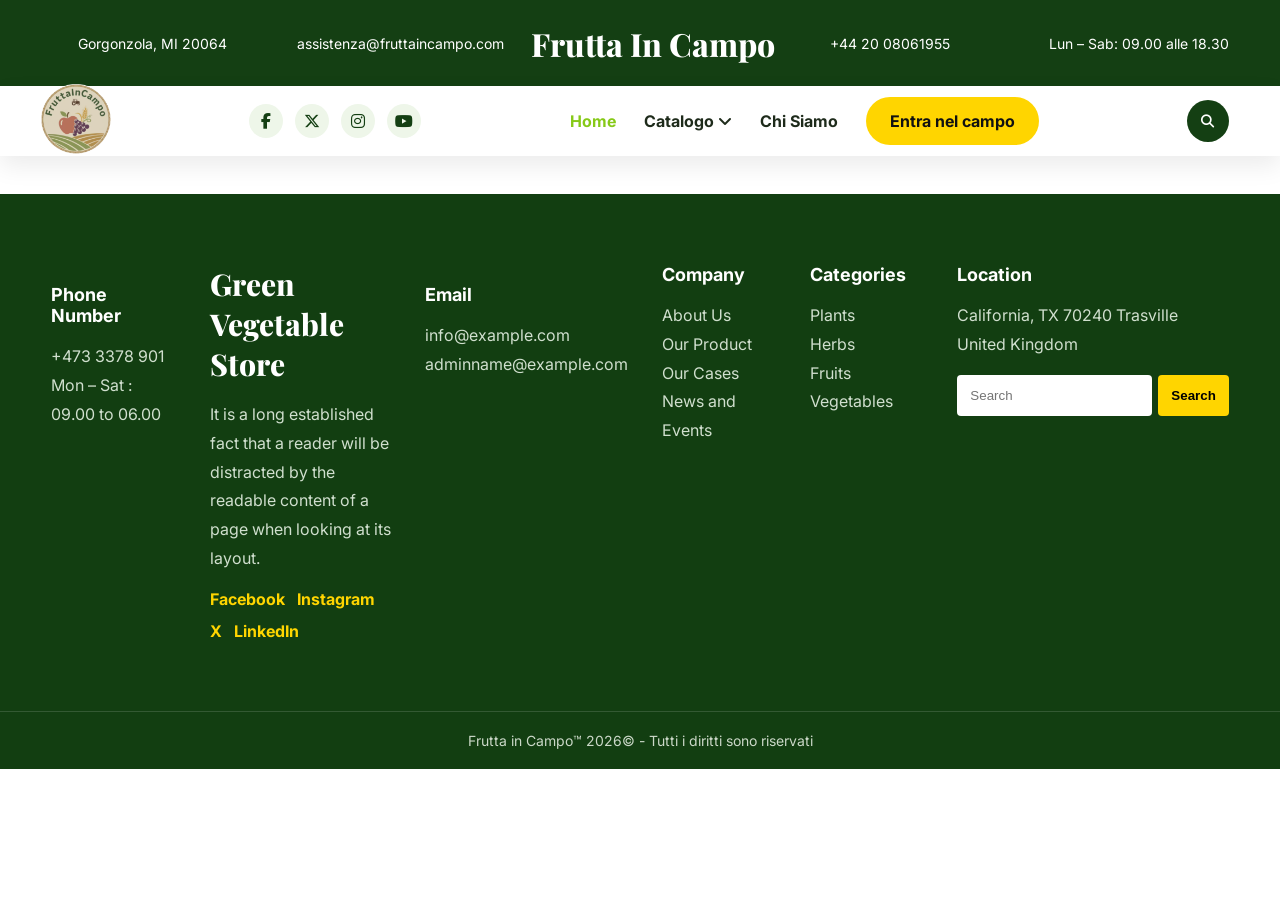
==== webApp/campo/admin.html @ 5d0fb2e1 "3.6.1" ====
<!DOCTYPE html>
<html lang="en">
<head>
  <meta charset="UTF-8" />
  <meta name="viewport" content="width=device-width, initial-scale=1.0" />
  <title>Frutta In Campo™</title>
  <link rel="preconnect" href="https://fonts.googleapis.com">
  <link rel="preconnect" href="https://fonts.gstatic.com" crossorigin>
  <link rel="icon" href="../assets/img/icon.ico">
  <link href="https://fonts.googleapis.com/css2?family=Inter:wght@400;500;600;700;800&family=Playfair+Display:wght@700;800&display=swap" rel="stylesheet">
  <link rel="stylesheet" href="https://cdnjs.cloudflare.com/ajax/libs/font-awesome/6.5.2/css/all.min.css">
  <link rel="stylesheet" href="../assets/css/style.css" />
</head>
<body>
  <header class="site-header">
    <div class="topbar">
      <div class="container topbar__grid">
        <div class="topbar__item"><img src="https://wp-themes.com/wp-content/themes/green-vegetable-store/images/location.png" alt="">Gorgonzola, MI 20064</div>
        <div class="topbar__item"><img src="https://wp-themes.com/wp-content/themes/green-vegetable-store/images/mail.png" alt=""> assistenza@fruttaincampo.com</div>
        <a href="#" class="brand">Frutta In Campo</a>
        <div class="topbar__item"><img src="https://wp-themes.com/wp-content/themes/green-vegetable-store/images/call.png" alt=""> +44 20 08061955</div>
        <div class="topbar__item"><img src="https://wp-themes.com/wp-content/themes/green-vegetable-store/images/clock.png" alt=""> Lun – Sab: 09.00 alle 18.30</div>
      </div>
    </div>

    <nav class="navbar">
      <div class="container navwrap">
        <div>
            <img src="../assets/img/icon.ico" width="50px" style="transform: scale(1.40);"> 
        </div>
        <div class="socials">
          <a href="#" aria-label="Facebook"><i class="fa-brands fa-facebook-f"></i></a>
          <a href="#" aria-label="X"><i class="fa-brands fa-x-twitter"></i></a>
          <a href="#" aria-label="Instagram"><i class="fa-brands fa-instagram"></i></a>
          <a href="#" aria-label="YouTube"><i class="fa-brands fa-youtube"></i></a>
        </div>
        <button class="hamburger" aria-label="Open menu"><i class="fa-solid fa-bars"></i></button>
        <ul class="menu">
          <li><a class="active" href="#">Home</a></li>
          <li class="has-menu"><a href="#">Catalogo <i class="fa-solid fa-angle-down"></i></a>
            <ul class="submenu"><li><a href="#">Page 1</a></li><li><a href="#">Page 2</a></li></ul>
          </li>
          <li><a href="#about">Chi Siamo</a></li>
          <li><a class="buy" href="campo/login.html">Entra nel campo</a></li>
        </ul>
        <button class="search" aria-label="Search"><i class="fa-solid fa-magnifying-glass"></i></button>
      </div>
    </nav>
  </header>

  

  <footer class="footer">
    <div class="grass"></div>
    <div class="container footer__grid">
      <div class="footer__contact"><img src="https://wp-themes.com/wp-content/themes/green-vegetable-store/images/footer-icon1.png" alt=""><h4>Phone Number</h4><p>+473 3378 901<br>Mon – Sat : 09.00 to 06.00</p></div>
      <div><h3 class="footer-brand">Green Vegetable Store</h3><p>It is a long established fact that a reader will be distracted by the readable content of a page when looking at its layout.</p><div class="footer-socials"><a href="#">Facebook</a><a href="#">Instagram</a><a href="#">X</a><a href="#">LinkedIn</a></div></div>
      <div class="footer__contact"><img src="https://wp-themes.com/wp-content/themes/green-vegetable-store/images/footer-icon2.png" alt=""><h4>Email</h4><p>info@example.com<br>adminname@example.com</p></div>
      <div><h4>Company</h4><ul><li>About Us</li><li>Our Product</li><li>Our Cases</li><li>News and Events</li></ul></div>
      <div><h4>Categories</h4><ul><li>Plants</li><li>Herbs</li><li>Fruits</li><li>Vegetables</li></ul></div>
      <div><h4>Location</h4><p>California, TX 70240 Trasville United Kingdom</p><form><input type="search" placeholder="Search"><button>Search</button></form></div>
    </div>
    <div class="copyright">Frutta in Campo™ 2026© - Tutti i diritti sono riservati</div>
  </footer>

  <script src="assets/js/script.js"></script>
</body>
</html>
---- webApp/assets/css/style.css ----
/*
*** FRUTTA IN CAMPO™ 2026© - This code is protected

        •HOMEPAGE CSS, codice generale di stile di grafica.
            

*/




:root {
    --green: #143f13;
    --green2: #23651d;
    --lime: #86c918;
    --yellow: #ffd500;
    --dark: #092308;
    --text: #1e2b1b;
    --muted: #6d7768;
    --white: #fff;
    --shadow: 0 18px 45px rgba(0, 0, 0, .12)
}

* {
    box-sizing: border-box
}

body {
    margin: 0;
    font-family: Inter, Arial, sans-serif;
    color: var(--text);
    background: #fff
}

a {
    text-decoration: none;
    color: inherit
}

.container {
    width: min(1180px, 92%);
    margin-inline: auto
}

.f{
    display: flex;
    justify-content: center;
    align-items: center;
    background-color: white;
}

.topbar {
    background: var(--green);
    color: #fff;
    font-size: 14px
}

.topbar__grid {
    min-height: 86px;
    display: grid;
    grid-template-columns: 1fr 1fr 1.3fr 1fr 1fr;
    align-items: center;
    gap: 20px
}

.topbar__item {
    display: flex;
    align-items: center;
    gap: 9px;
    white-space: nowrap
}

.topbar__item img {
    width: 18px
}

.brand,
.footer-brand {
    font-family: 'Playfair Display', serif;
    font-weight: 800;
    font-size: 32px;
    text-align: center;
    color: #fff
}

.navbar {
    background: #fff;
    box-shadow: 0 10px 25px rgba(0, 0, 0, .08);
    position: sticky;
    top: 0;
    z-index: 50
}

.cart-widget{
    display: flex;
    align-items: center;
    gap: 14px;
    cursor: pointer;
}

.cart-icon-wrap{
    position: relative;
    width: 58px;
    height: 58px;
    display: grid;
    place-items: center;
}

.cart-icon-wrap i{
    font-size: 42px;
    color: var(--green);
}

#cart-count{
    position: absolute;
    top: 0;
    right: 0;
    background: var(--yellow);
    color: var(--dark);
    width: 24px;
    height: 24px;
    border-radius: 50%;
    display: grid;
    place-items: center;
    font-size: 13px;
    font-weight: 800;
    border: 2px solid var(--white);
}

.cart-info h3{
    margin: 0;
    font-size: 28px;
    color: var(--green);
    font-weight: 800;
}

.cart-info p{
    margin: 4px 0 0;
    font-size: 22px;
    color: var(--lime);
    font-weight: 800;
}

.navwrap {
    height: 70px;
    display: flex;
    align-items: center;
    justify-content: space-between
}

.socials,
.footer-socials {
    display: flex;
    gap: 12px
}

.socials a {
    width: 34px;
    height: 34px;
    border-radius: 50%;
    background: #eef6e9;
    color: var(--green);
    display: grid;
    place-items: center;
    transition: .25s
}

.socials a:hover {
    background: var(--yellow);
    transform: translateY(-2px)
}

.menu {
    display: flex;
    align-items: center;
    gap: 28px;
    list-style: none;
    margin: 0;
    padding: 0;
    font-weight: 700
}

.menu a {
    transition: .2s
}

.menu a:hover,
.menu .active {
    color: var(--lime)
}

.buy {
    background: var(--yellow);
    color: #111;
    padding: 14px 24px;
    border-radius: 30px
}

.has-menu {
    position: relative
}

.submenu {
    position: absolute;
    top: 35px;
    left: 0;
    background: #fff;
    list-style: none;
    padding: 10px 0;
    margin: 0;
    min-width: 130px;
    box-shadow: var(--shadow);
    display: none
}

.has-menu:hover .submenu {
    display: block
}

.submenu a {
    display: block;
    padding: 10px 16px
}

.search,
.hamburger {
    border: 0;
    background: var(--green);
    color: #fff;
    width: 42px;
    height: 42px;
    border-radius: 50%;
    cursor: pointer
}

.hamburger {
    display: none
}

.hero {
    position: relative;
    min-height: 610px;
    background: url('https://static.vecteezy.com/ti/foto-gratuito/p2/69892118-trattore-lavorando-nel-campo-a-tramonto-agricoltura-agricoltura-raccolto-rurale-paesaggio-e-sostenibile-pratiche-gratuito-foto.jpg') center/cover no-repeat;
    overflow: hidden
}

.hero:before {
    content: "";
    position: absolute;
    inset: 0;
    background: linear-gradient(90deg, rgba(255, 255, 255, .96) 0%, rgba(255, 255, 255, .78) 45%, rgba(255, 255, 255, .12) 100%)
}

.hero__content {
    position: relative;
    z-index: 2;
    min-height: 610px;
    display: grid;
    grid-template-columns: 48% 52%;
    align-items: center
}

.eyebrow,
.section-kicker {
    color: var(--lime);
    font-weight: 800;
    margin: 0 0 12px
}

.hero h1 {
    font-family: 'Playfair Display', serif;
    font-size: clamp(42px, 6vw, 76px);
    line-height: 1.03;
    margin: 0 0 20px;
    color: var(--green)
}

.lead {
    max-width: 520px;
    color: #4d5949;
    font-size: 17px;
    line-height: 1.8
}

.btn {
    display: inline-block;
    background: var(--yellow);
    color: #111;
    font-weight: 800;
    padding: 16px 34px;
    border-radius: 32px;
    margin-top: 16px;
    box-shadow: 0 12px 25px rgba(255, 213, 0, .35)
}

.hero__product {
    width: min(620px, 100%);
    justify-self: end;
    filter: drop-shadow(0 25px 30px rgba(0, 0, 0, .2))
}

.arrow {
    position: absolute;
    top: 50%;
    translate: 0 -50%;
    z-index: 3;
    width: 48px;
    height: 48px;
    border: 0;
    border-radius: 50%;
    background: #fff;
    color: var(--green);
    box-shadow: var(--shadow);
    cursor: pointer
}

.arrow--prev {
    left: 18px
}

.arrow--next {
    right: 18px
}

.services {
    display: grid;
    grid-template-columns: repeat(4, 1fr);
    gap: 28px;
    margin-top: -55px;
    position: relative;
    z-index: 5
}

.service-card {
    background: #fff;
    text-align: center;
    padding: 34px 20px;
    border-radius: 10px;
    box-shadow: var(--shadow);
    border-bottom: 5px solid var(--lime)
}

.service-card img {
    width: 95px;
    height: 95px;
    border-radius: 50%;
    object-fit: cover
}

.service-card h3 {
    font-size: 20px;
    color: var(--green);
    margin: 18px 0 8px
}

.service-card p {
    color: var(--muted);
    margin: 0;
    line-height: 1.6
}

.blog {
    padding: 95px 0;
    background: #f7fbf1;
    text-align: center
}

.blog h2 {
    font-family: 'Playfair Display', serif;
    font-size: 46px;
    color: var(--green);
    margin: 0 0 34px
}

.posts {
    display: grid;
    grid-template-columns: repeat(3, 1fr);
    gap: 24px;
    text-align: left
}

.post {
    background: #fff;
    border-radius: 10px;
    padding: 28px;
    box-shadow: 0 10px 30px rgba(0, 0, 0, .07);
    position: relative;
    overflow: hidden
}

.post span {
    display: inline-block;
    background: var(--yellow);
    font-weight: 800;
    padding: 9px 14px;
    border-radius: 20px;
    margin-bottom: 14px
}

.post h3 {
    color: var(--green);
    font-size: 21px;
    margin: 8px 0
}

.post p {
    color: var(--muted);
    line-height: 1.7
}

.post small {
    display: block;
    color: #60705c;
    margin-bottom: 18px
}

.post a {
    font-weight: 800;
    color: var(--lime)
}

.footer {
    background: #123e11;
    color: #dfeedd;
    position: relative
}

.grass {
    height: 38px;
    background: url('https://wp-themes.com/wp-content/themes/green-vegetable-store/images/grass.png') repeat-x bottom;
    background-color: #fff
}

.footer__grid {
    padding: 70px 0;
    display: grid;
    grid-template-columns: 1.1fr 1.6fr 1.1fr 1fr 1fr 1.2fr;
    gap: 34px
}

.footer h4 {
    color: #fff;
    margin: 0 0 16px;
    font-size: 18px
}

.footer p,
.footer li {
    color: #d0dfce;
    line-height: 1.8
}

.footer ul {
    list-style: none;
    padding: 0;
    margin: 0
}

.footer__contact img {
    width: 58px;
    margin-bottom: 12px
}

.footer-brand {
    text-align: left;
    font-size: 30px;
    margin: 0 0 15px
}

.footer-socials {
    flex-wrap: wrap
}

.footer-socials a {
    color: var(--yellow);
    font-weight: 700
}

.footer form {
    display: flex;
    gap: 6px
}

.footer input {
    min-width: 0;
    padding: 13px;
    border: 0;
    border-radius: 4px
}

.footer button {
    border: 0;
    background: var(--yellow);
    font-weight: 800;
    padding: 13px;
    border-radius: 4px
}

.copyright {
    text-align: center;
    padding: 20px;
    border-top: 1px solid rgba(255, 255, 255, .14);
    font-size: 14px;
    color: #cbd8c8
}

@media(max-width:1000px) {
    .topbar__grid {
        grid-template-columns: 1fr 1fr
    }

    .brand {
        grid-column: 1/-1;
        order: -1
    }

    .hero__content {
        grid-template-columns: 1fr;
        text-align: center;
        padding: 70px 0
    }

    .hero__product {
        justify-self: center;
        max-width: 520px
    }

    .services,
    .posts {
        grid-template-columns: repeat(2, 1fr)
    }

    .footer__grid {
        grid-template-columns: repeat(2, 1fr)
    }
}

@media(max-width:760px) {
    .topbar__grid {
        display: none
    }

    .hamburger {
        display: grid;
        place-items: center
    }

    .menu {
        position: absolute;
        top: 70px;
        left: 0;
        right: 0;
        background: #fff;
        flex-direction: column;
        align-items: flex-start;
        padding: 22px 6%;
        gap: 18px;
        box-shadow: var(--shadow);
        display: none
    }

    .menu.open {
        display: flex
    }

    .socials {
        display: none
    }

    .hero,
    .hero__content {
        min-height: auto
    }

    .hero__content {
        padding: 70px 0 35px
    }

    .hero__product {
        display: none
    }

    .services,
    .posts,
    .footer__grid {
        grid-template-columns: 1fr
    }

    .arrow {
        display: none
    }
}

.hr-fancy {
  display: flex;
  align-items: center;
  text-align: center;
  margin: 40px 0;
  margin-bottom: 0;
}

.hr-fancy::before,
.hr-fancy::after {
  content: "";
  flex: 1;
  height: 1px;
  background: linear-gradient(to right, transparent, #2e7d32, transparent);
}

.hr-fancy span {
  margin: 0 15px;
  color: #2e7d32;
  font-size: 18px;
  margin-bottom: 0;
}

#container-prodotti{
    display: grid;

    grid-template-columns: repeat(auto-fit, minmax(250px, 1fr));

    gap: 20px;

    padding: 20px;
}

.card-prodotto{
    background: var(--white);
    border-radius: 14px;
    padding: 24px;
    text-align: center;
    box-shadow: var(--shadow);
    border-bottom: 5px solid var(--lime);
}

.card-prodotto img{
    width: 100%;
    height: 150px;
    object-fit: contain;
    margin-bottom: 15px;
}

.card-prodotto h3{
    font-family: 'Playfair Display', serif;
    color: var(--green);
    font-size: 24px;
    margin: 12px 0;
}

.card-prodotto p{
    color: var(--muted);
    font-weight: 700;
}

.riga-quantita{
    display: flex;
    justify-content: center;
    align-items: center;
    gap: 12px;
    margin: 18px 0;
}

.riga-quantita button{
    border: 0;
    background: var(--green);
    color: var(--white);
    width: 38px;
    height: 38px;
    border-radius: 50%;
    font-size: 20px;
    font-weight: 800;
    cursor: pointer;
    transition: .25s;
}

.riga-quantita button:hover{
    background: var(--yellow);
    color: #111;
    transform: translateY(-2px);
}

.riga-quantita input{
    width: 60px;
    height: 38px;
    text-align: center;
    border: 2px solid #eef6e9;
    border-radius: 20px;
    font-weight: 800;
    color: var(--green);
}

.btn-carrello, #ca{
    border: 0;
    background: var(--yellow);
    color: #111;
    font-weight: 800;
    padding: 14px 24px;
    border-radius: 30px;
    cursor: pointer;
    box-shadow: 0 12px 25px rgba(255, 213, 0, .35);
    transition: .25s;
}

.btn-carrello:hover, #ca:hover{
    transform: translateY(-2px);
    background: var(--lime);
}

.btn-carrello.added {
    background: #16a34a;
    color: white;
    transform: scale(1.05);
}
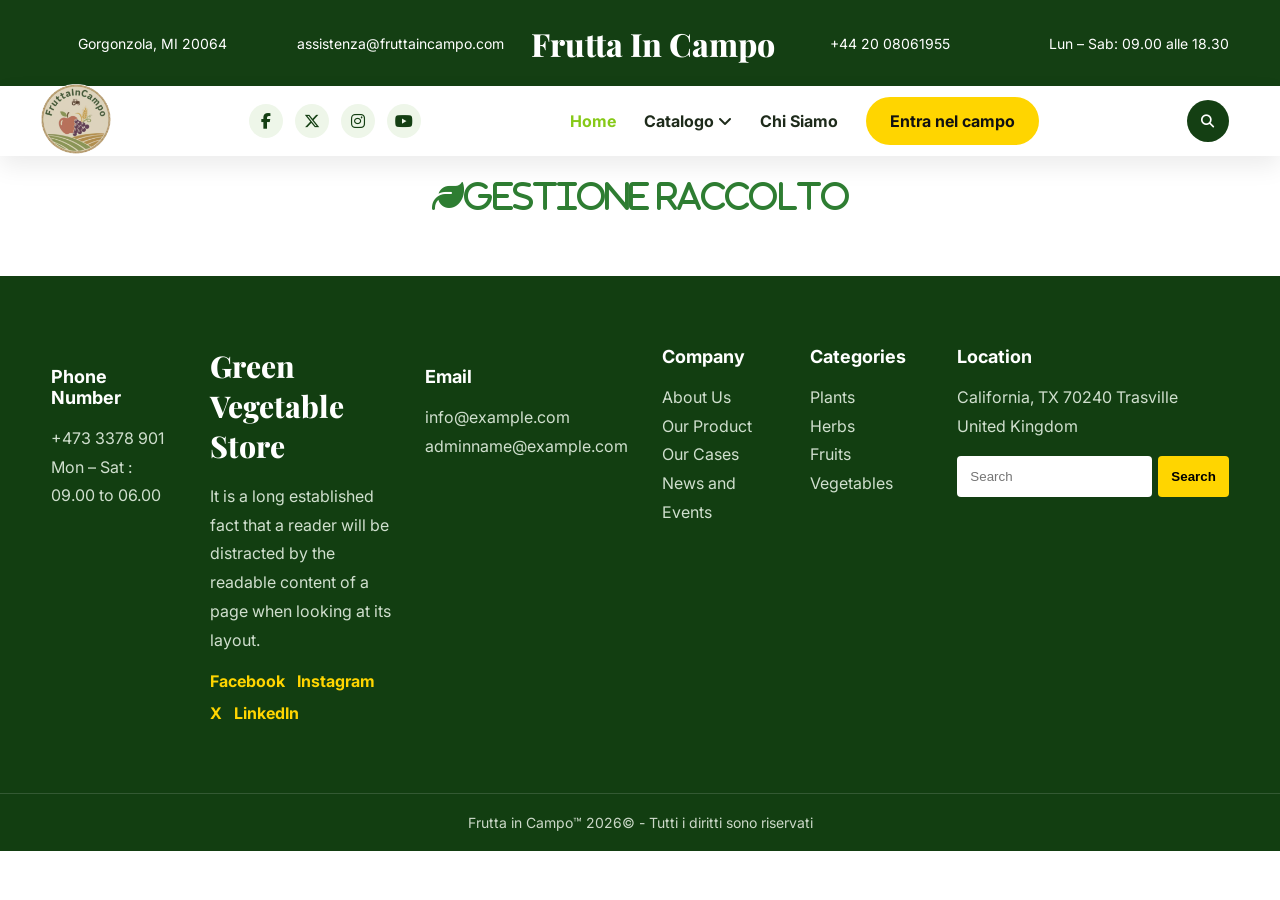
==== commit 98672f12: "3.6.2" ====
--- a/webApp/campo/admin.html
+++ b/webApp/campo/admin.html
@@ -48,7 +48,18 @@
     </nav>
   </header>
 
-  
+  <!--    *********************************INIZIO PAGE *******************************+                 -->
+    <div class="f">
+      <h1 style="color:#2e7d32"><i class="fa-solid fa-leaf">GESTIONE RACCOLTO</i></h1>
+    </div> 
+    
+
+
+
+   
+
+    <!----------------------------------------------->
+
 
   <footer class="footer">
     <div class="grass"></div>
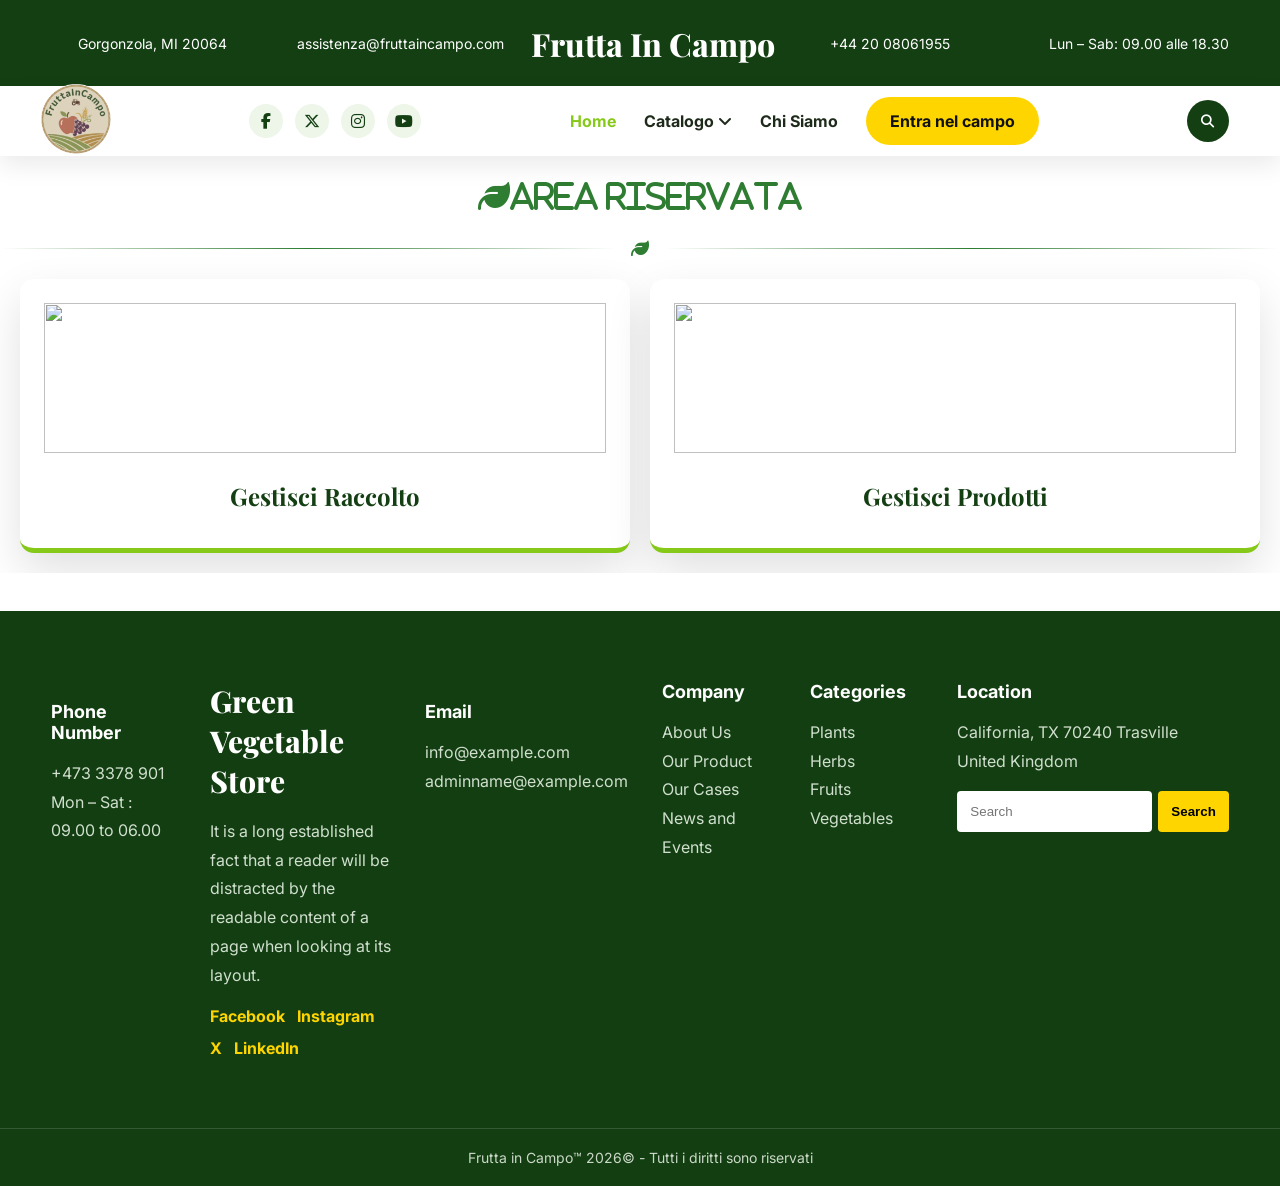
==== commit f7a8c206: "3.6.3.1" ====
--- a/webApp/campo/admin.html
+++ b/webApp/campo/admin.html
@@ -50,8 +50,22 @@
 
   <!--    *********************************INIZIO PAGE *******************************+                 -->
     <div class="f">
-      <h1 style="color:#2e7d32"><i class="fa-solid fa-leaf">GESTIONE RACCOLTO</i></h1>
+      <h1 style="color:#2e7d32"><i class="fa-solid fa-leaf">AREA RISERVATA</i></h1>
     </div> 
+    <div class="hr-fancy" style="margin-top: 0;">
+            <span><i class="fa-solid fa-leaf"></i></span>
+      </div>
+
+    <div id="container-prodotti">
+        <div class="card-prodotto">
+            <img src="https://thumbs.dreamstime.com/b/sunrise-over-corn-field-beautiful-morning-89560528.jpg">
+            <h3>Gestisci Raccolto</h3>
+        </div>
+        <div class="card-prodotto">
+            <img src="https://img.freepik.com/foto-gratuito/grande-serie-di-verdure-isolate-su-uno-sfondo-bianco_485709-44.jpg?semt=ais_hybrid&w=740&q=80">
+            <h3>Gestisci Prodotti</h3>
+        </div>
+    </div>
     
 
 
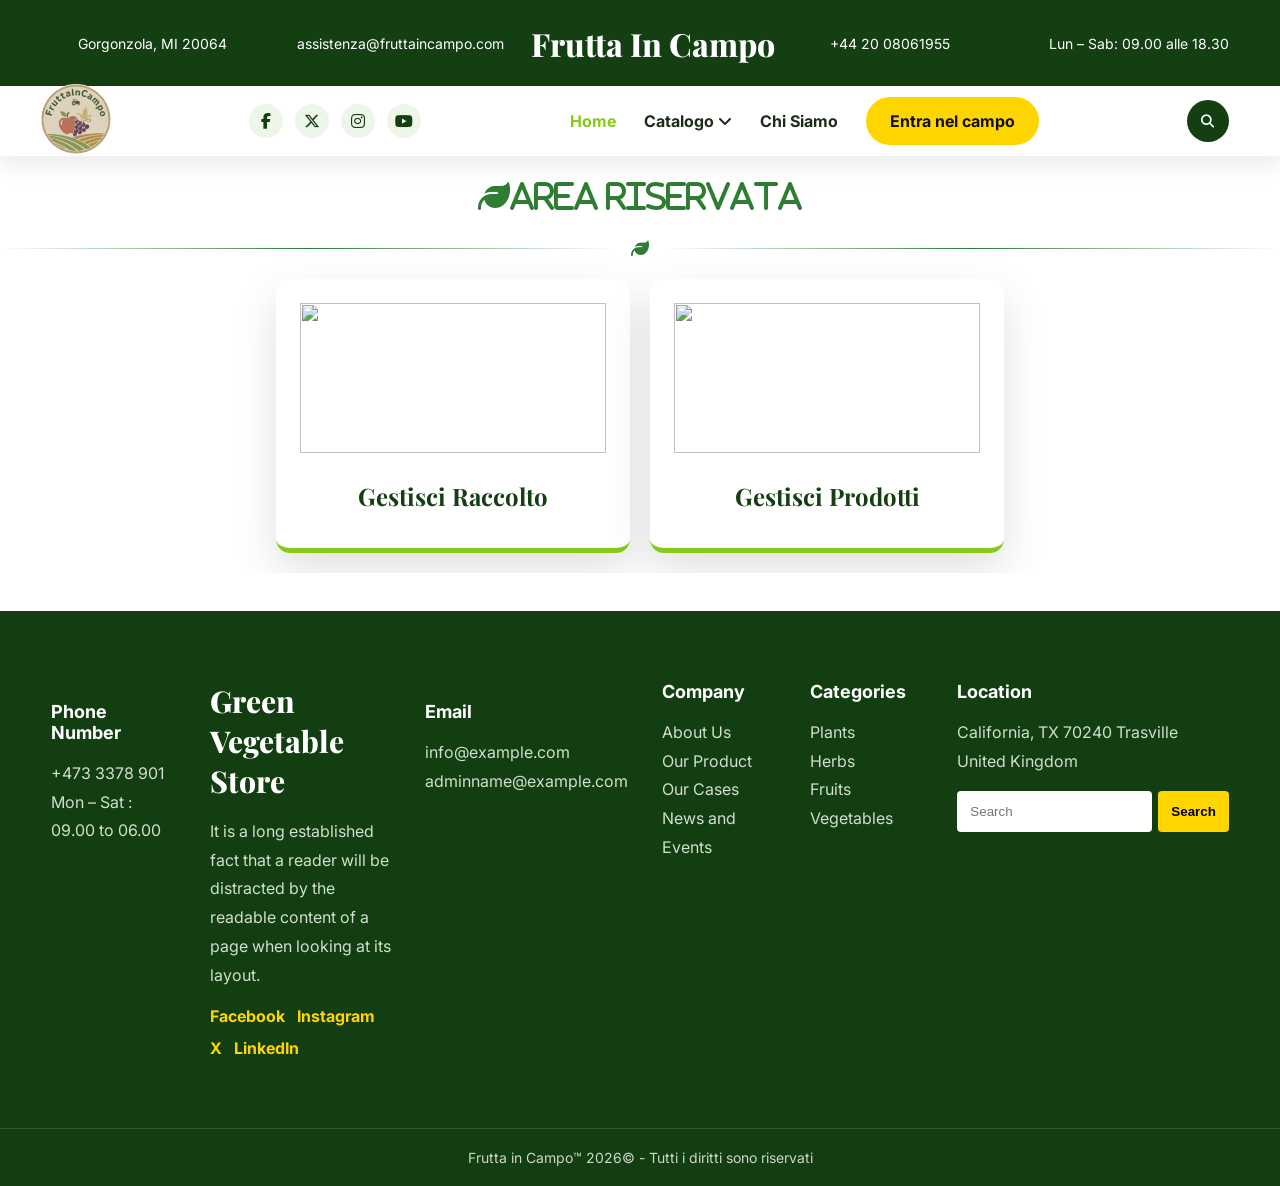
==== commit 23d13cd0: "v3.7" ====
--- a/webApp/campo/admin.html
+++ b/webApp/campo/admin.html
@@ -17,7 +17,7 @@
       <div class="container topbar__grid">
         <div class="topbar__item"><img src="https://wp-themes.com/wp-content/themes/green-vegetable-store/images/location.png" alt="">Gorgonzola, MI 20064</div>
         <div class="topbar__item"><img src="https://wp-themes.com/wp-content/themes/green-vegetable-store/images/mail.png" alt=""> assistenza@fruttaincampo.com</div>
-        <a href="#" class="brand">Frutta In Campo</a>
+        <a href="../index.html" class="brand">Frutta In Campo</a>
         <div class="topbar__item"><img src="https://wp-themes.com/wp-content/themes/green-vegetable-store/images/call.png" alt=""> +44 20 08061955</div>
         <div class="topbar__item"><img src="https://wp-themes.com/wp-content/themes/green-vegetable-store/images/clock.png" alt=""> Lun – Sab: 09.00 alle 18.30</div>
       </div>
@@ -55,17 +55,23 @@
     <div class="hr-fancy" style="margin-top: 0;">
             <span><i class="fa-solid fa-leaf"></i></span>
       </div>
-
-    <div id="container-prodotti">
-        <div class="card-prodotto">
+    <div class="f">
+        <div id="container-prodotti-gestione" style="width:60%;">
+        <a href="reserved/raccolto.html">
+            <div class="card-prodotto">
             <img src="https://thumbs.dreamstime.com/b/sunrise-over-corn-field-beautiful-morning-89560528.jpg">
             <h3>Gestisci Raccolto</h3>
-        </div>
-        <div class="card-prodotto">
+            </div>
+        </a>
+        <a href="reserved/prodotto.html">
+            <div class="card-prodotto">
             <img src="https://img.freepik.com/foto-gratuito/grande-serie-di-verdure-isolate-su-uno-sfondo-bianco_485709-44.jpg?semt=ais_hybrid&w=740&q=80">
             <h3>Gestisci Prodotti</h3>
+            </div>
+        </a>
         </div>
     </div>
+    
     
 
 
@@ -88,6 +94,5 @@
     <div class="copyright">Frutta in Campo™ 2026© - Tutti i diritti sono riservati</div>
   </footer>
 
-  <script src="assets/js/script.js"></script>
 </body>
 </html>
--- a/webApp/assets/css/style.css
+++ b/webApp/assets/css/style.css
@@ -616,8 +616,20 @@
 
 #container-prodotti{
     display: grid;
-
+    
+    grid-template-columns: repeat(auto-fit, minmax(450px, 1fr));
+    
+
+    gap: 20px;
+
+    padding: 20px;
+}
+
+#container-prodotti-gestione{
+    display: grid;
+    
     grid-template-columns: repeat(auto-fit, minmax(250px, 1fr));
+    
 
     gap: 20px;
 
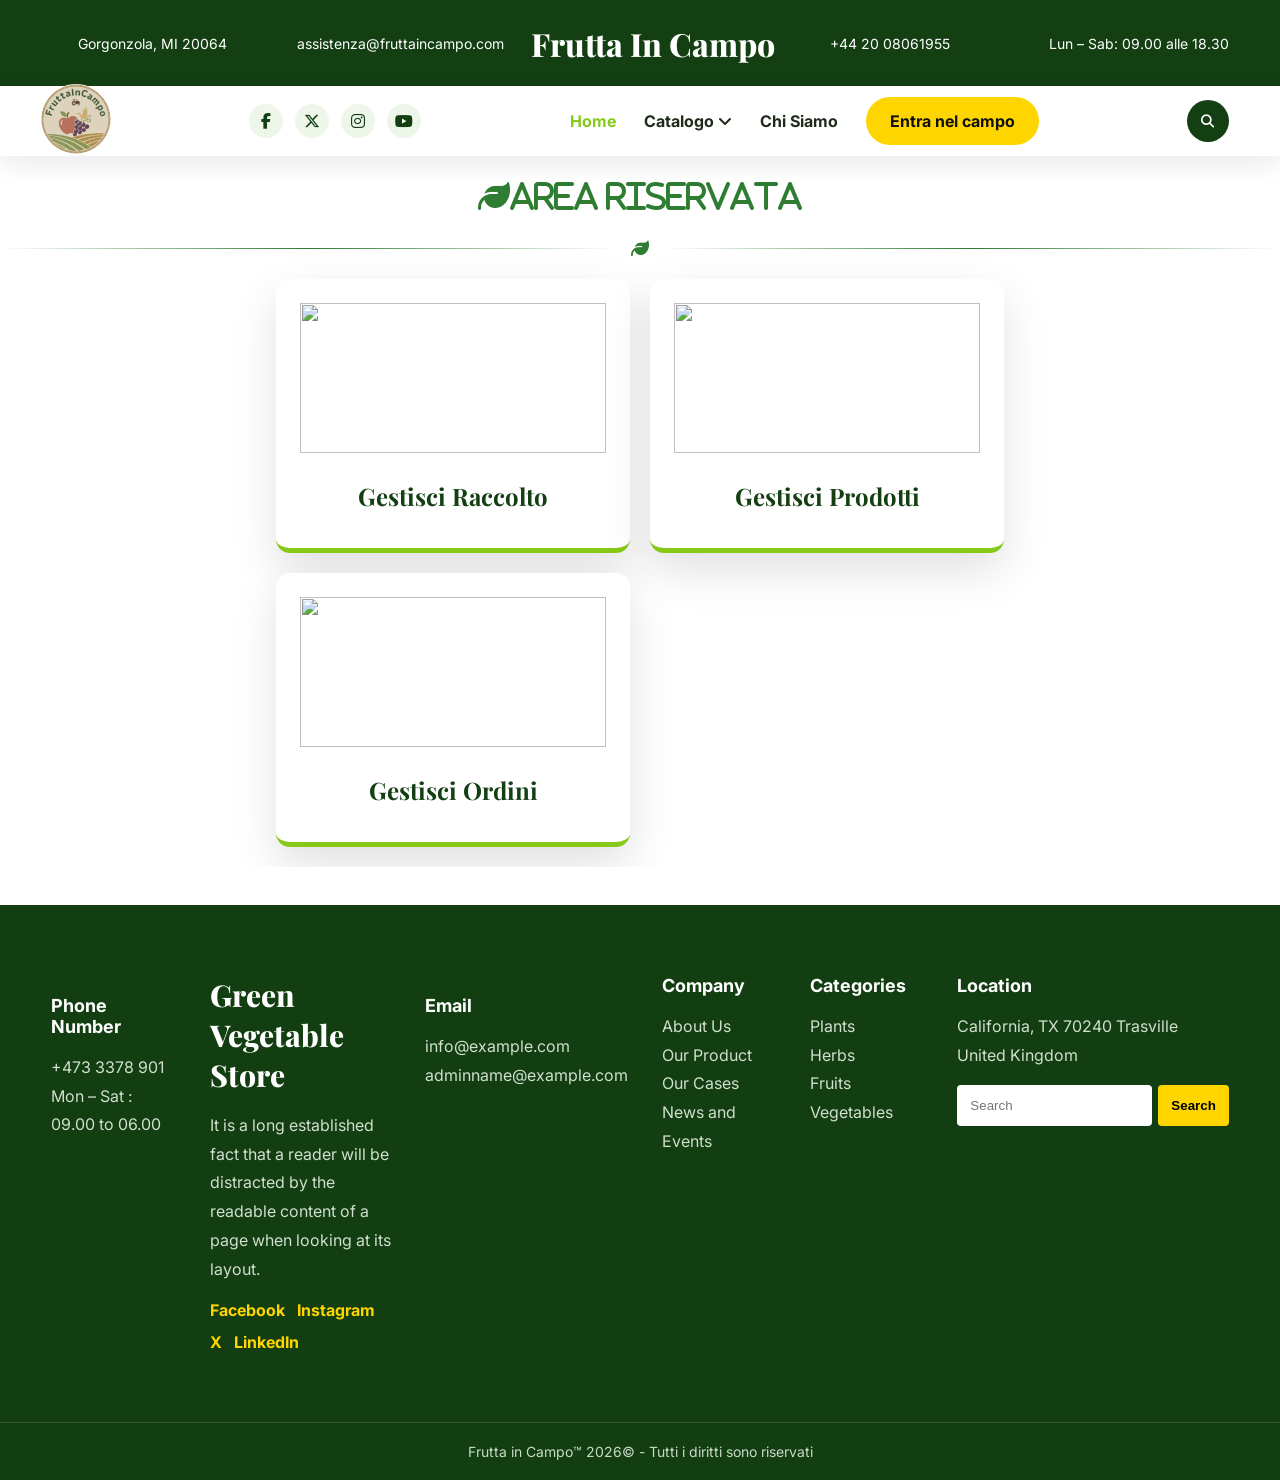
==== commit a8eba955: "3.7.3.2" ====
--- a/webApp/campo/admin.html
+++ b/webApp/campo/admin.html
@@ -69,6 +69,12 @@
             <h3>Gestisci Prodotti</h3>
             </div>
         </a>
+        <a href="reserved/raccolto.html">
+            <div class="card-prodotto">
+            <img src="https://img.magnific.com/vettori-gratuito/il-personale-del-negozio-controlla-il-numero-di-prodotti-che-devono-essere-consegnati-ai-clienti-durante-la-giornata_1150-51079.jpg?semt=ais_hybrid&w=740&q=80">
+            <h3>Gestisci Ordini</h3>
+            </div>
+        </a>
         </div>
     </div>
     
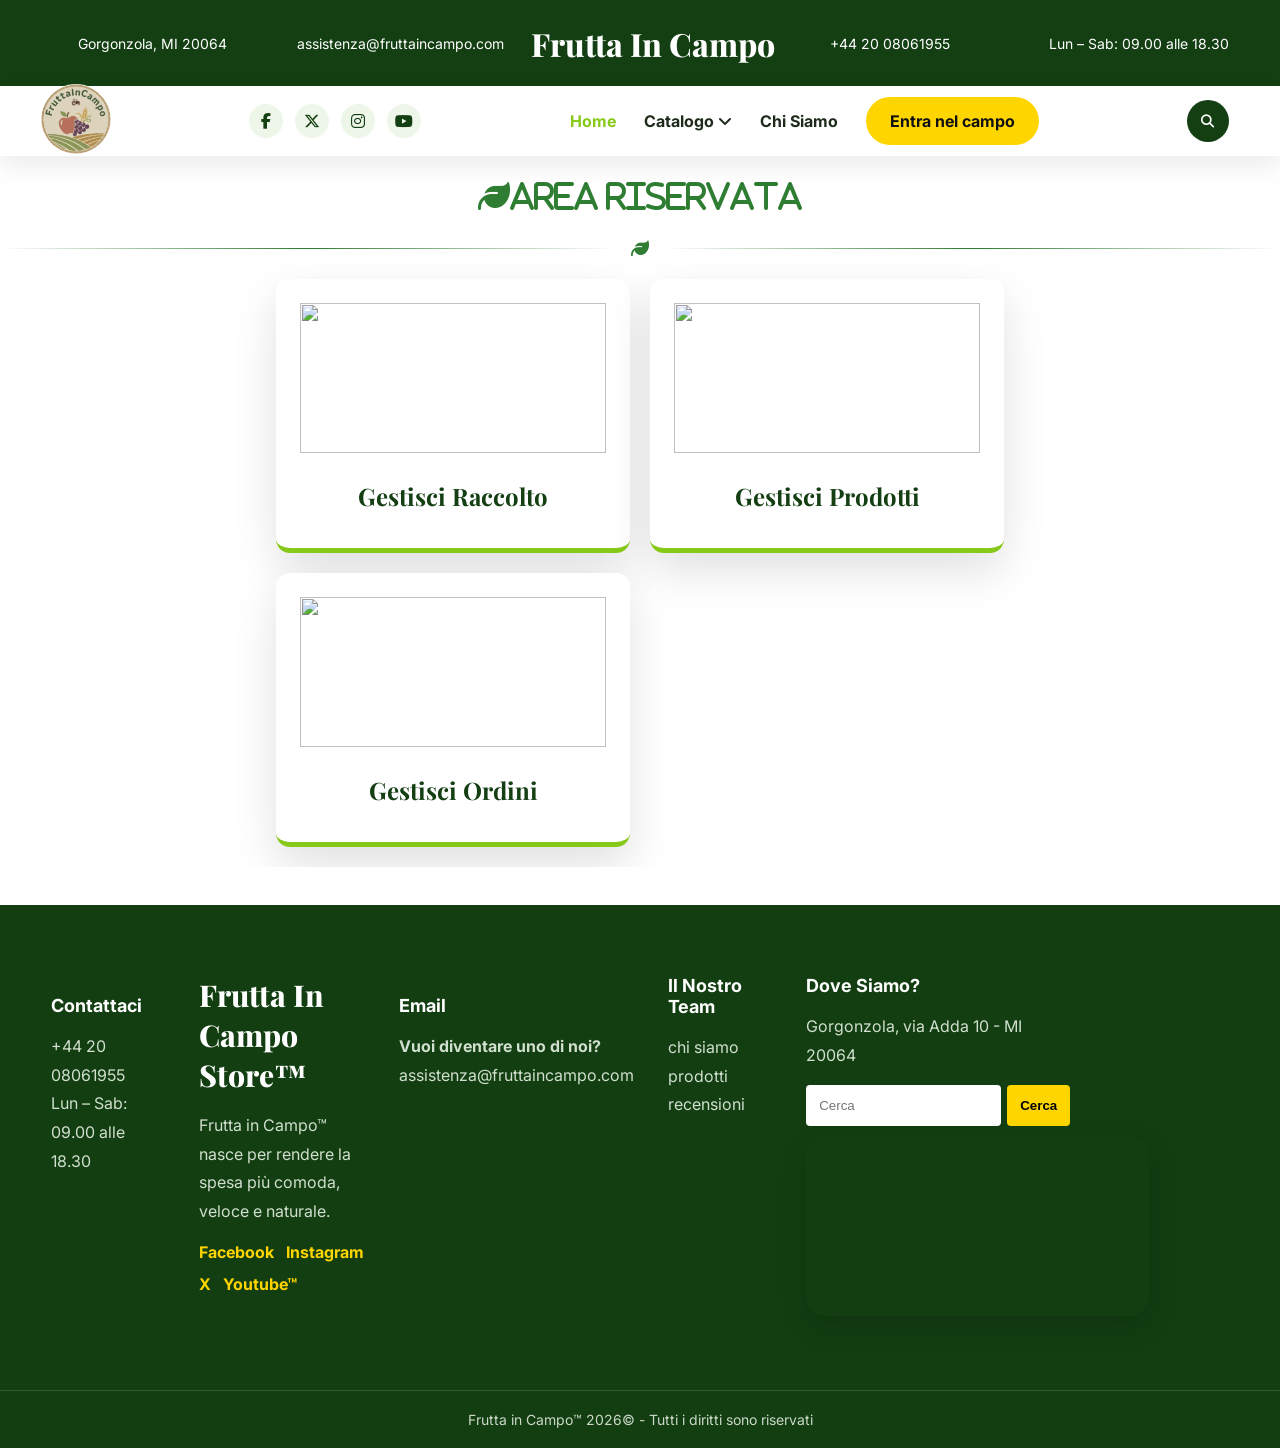
==== commit e6ccdf6c: "4.1.2" ====
--- a/webApp/campo/admin.html
+++ b/webApp/campo/admin.html
@@ -69,7 +69,7 @@
             <h3>Gestisci Prodotti</h3>
             </div>
         </a>
-        <a href="reserved/raccolto.html">
+        <a href="reserved/ordini.html">
             <div class="card-prodotto">
             <img src="https://img.magnific.com/vettori-gratuito/il-personale-del-negozio-controlla-il-numero-di-prodotti-che-devono-essere-consegnati-ai-clienti-durante-la-giornata_1150-51079.jpg?semt=ais_hybrid&w=740&q=80">
             <h3>Gestisci Ordini</h3>
@@ -87,15 +87,14 @@
     <!----------------------------------------------->
 
 
-  <footer class="footer">
+   <footer class="footer">
     <div class="grass"></div>
     <div class="container footer__grid">
-      <div class="footer__contact"><img src="https://wp-themes.com/wp-content/themes/green-vegetable-store/images/footer-icon1.png" alt=""><h4>Phone Number</h4><p>+473 3378 901<br>Mon – Sat : 09.00 to 06.00</p></div>
-      <div><h3 class="footer-brand">Green Vegetable Store</h3><p>It is a long established fact that a reader will be distracted by the readable content of a page when looking at its layout.</p><div class="footer-socials"><a href="#">Facebook</a><a href="#">Instagram</a><a href="#">X</a><a href="#">LinkedIn</a></div></div>
-      <div class="footer__contact"><img src="https://wp-themes.com/wp-content/themes/green-vegetable-store/images/footer-icon2.png" alt=""><h4>Email</h4><p>info@example.com<br>adminname@example.com</p></div>
-      <div><h4>Company</h4><ul><li>About Us</li><li>Our Product</li><li>Our Cases</li><li>News and Events</li></ul></div>
-      <div><h4>Categories</h4><ul><li>Plants</li><li>Herbs</li><li>Fruits</li><li>Vegetables</li></ul></div>
-      <div><h4>Location</h4><p>California, TX 70240 Trasville United Kingdom</p><form><input type="search" placeholder="Search"><button>Search</button></form></div>
+      <div class="footer__contact"><img src="https://wp-themes.com/wp-content/themes/green-vegetable-store/images/footer-icon1.png" alt=""><h4>Contattaci</h4><p>+44 20 08061955<br> Lun – Sab: 09.00 alle 18.30</p></div>
+      <div><h3 class="footer-brand">Frutta In Campo Store™</h3><p>Frutta in Campo™ nasce per rendere la spesa più comoda, veloce e naturale.</p><div class="footer-socials"><a href="https://www.facebook.com/casellarestauro/?locale=it_IT">Facebook</a><a href="https://www.instagram.com/luigi.gagliano.3532/">Instagram</a><a href="https://x.com/cryogab">X</a><a href="https://www.youtube.com/@EmanueleMeroni">Youtube™</a></div></div>
+      <div class="footer__contact"><img src="https://wp-themes.com/wp-content/themes/green-vegetable-store/images/footer-icon2.png" alt=""><h4>Email</h4><p><b>Vuoi diventare uno di noi?</b><br>assistenza@fruttaincampo.com</p></div>
+      <div><h4>Il Nostro Team</h4><ul><li><a href="">chi siamo</a></li><li><a href="">prodotti</a></li><li><a href="">recensioni</a></li></ul></div>
+      <div><h4>Dove Siamo?</h4><p>Gorgonzola, via Adda 10 - MI 20064</p><form><input type="search" placeholder="Cerca"><button>Cerca</button></form><iframe class="mappa"src="https://www.google.com/maps/embed?pb=!1m18!1m12!1m3!1d2794.5253498895145!2d9.404311976155412!3d45.53975637107538!2m3!1f0!2f0!3f0!3m2!1i1024!2i768!4f13.1!3m3!1m2!1s0x4786b5c352bbb60d%3A0xb474e39845c72446!2sIstituto%20Tecnico%20Industriale%20%22G.%20MARCONI%22!5e0!3m2!1sit!2sit!4v1778664364587!5m2!1sit!2sit" width="600" height="450" style="border:0;" allowfullscreen="" loading="lazy" referrerpolicy="no-referrer-when-downgrade"></iframe></div>
     </div>
     <div class="copyright">Frutta in Campo™ 2026© - Tutti i diritti sono riservati</div>
   </footer>
--- a/webApp/assets/css/style.css
+++ b/webApp/assets/css/style.css
@@ -722,4 +722,95 @@
     background: #16a34a;
     color: white;
     transform: scale(1.05);
-}+}
+
+
+.card-aggiungi-raccolto{
+    background: var(--white);
+    border-radius: 16px;
+    padding: 28px;
+    box-shadow: var(--shadow);
+    border-bottom: 5px solid var(--lime);
+    max-width: 430px;
+    margin: 30px auto;
+}
+
+.card-aggiungi-raccolto h3{
+    font-family: 'Playfair Display', serif;
+    color: var(--green);
+    font-size: 28px;
+    text-align: center;
+    margin: 0 0 24px;
+}
+
+.card-aggiungi-raccolto label{
+    display: block;
+    color: var(--green);
+    font-weight: 800;
+    margin-bottom: 8px;
+    margin-top: 16px;
+}
+
+.card-aggiungi-raccolto select,
+.card-aggiungi-raccolto input{
+    width: 100%;
+    height: 46px;
+    border: 2px solid #eef6e9;
+    border-radius: 24px;
+    padding: 0 16px;
+    font-weight: 700;
+    color: var(--text);
+    outline: none;
+    background: #f7fbf1;
+}
+
+.card-aggiungi-raccolto select:focus,
+.card-aggiungi-raccolto input:focus{
+    border-color: var(--lime);
+    background: var(--white);
+}
+
+.btn-aggiungi-raccolto{
+    width: 100%;
+    margin-top: 24px;
+    border: 0;
+    background: var(--yellow);
+    color: #111;
+    font-weight: 800;
+    padding: 15px 24px;
+    border-radius: 30px;
+    cursor: pointer;
+    box-shadow: 0 12px 25px rgba(255, 213, 0, .35);
+    transition: .25s;
+}
+
+.btn-aggiungi-raccolto:hover{
+    transform: translateY(-2px);
+    background: var(--lime);
+}
+
+.mappa{
+    margin-top: 10px;
+    width: 130%;
+    height: 180px;
+    border-radius: 20px;
+    overflow: hidden;
+    box-shadow: 0 10px 30px rgba(0,0,0,0.15);
+}
+
+.mappa iframe{
+    width: 100%;
+    height: 100%;
+    border: none;
+}
+
+/* TELEFONO */
+@media(max-width:768px){
+
+    .mappa{
+        width: 300px;
+        border-radius: 14px;
+    }
+
+}
+
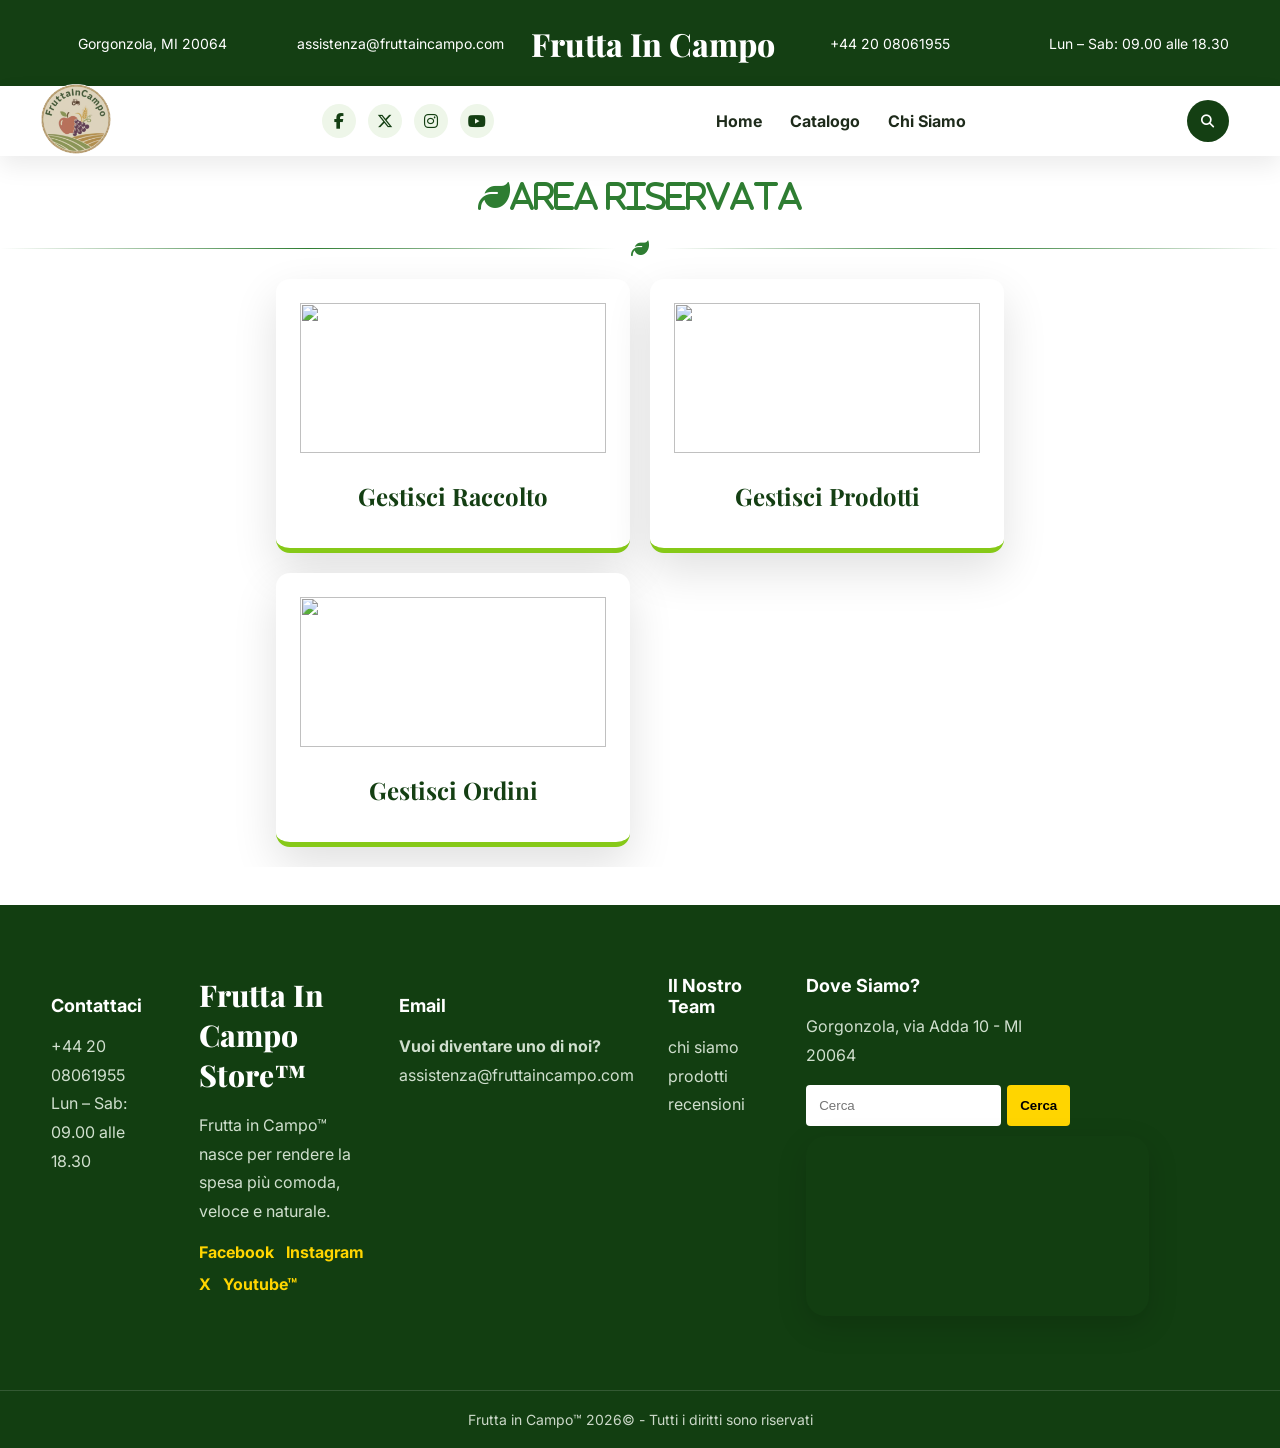
==== commit 194fac6d: "1.1" ====
--- a/webApp/campo/admin.html
+++ b/webApp/campo/admin.html
@@ -36,12 +36,9 @@
         </div>
         <button class="hamburger" aria-label="Open menu"><i class="fa-solid fa-bars"></i></button>
         <ul class="menu">
-          <li><a class="active" href="#">Home</a></li>
-          <li class="has-menu"><a href="#">Catalogo <i class="fa-solid fa-angle-down"></i></a>
-            <ul class="submenu"><li><a href="#">Page 1</a></li><li><a href="#">Page 2</a></li></ul>
-          </li>
-          <li><a href="#about">Chi Siamo</a></li>
-          <li><a class="buy" href="campo/login.html">Entra nel campo</a></li>
+          <li><a  href="../index.html">Home</a></li>
+          <li class="has-menu"><a href="catalogo.html">Catalogo</i></a>  </li>
+          <li><a href="chiSiamo.html">Chi Siamo</a></li>
         </ul>
         <button class="search" aria-label="Search"><i class="fa-solid fa-magnifying-glass"></i></button>
       </div>
--- a/webApp/assets/css/style.css
+++ b/webApp/assets/css/style.css
@@ -625,6 +625,17 @@
     padding: 20px;
 }
 
+#container-prodotti-cercati{
+    display: grid;
+    
+    grid-template-columns: repeat(auto-fit, minmax(250px, 350px));
+    
+
+    gap: 20px;
+
+    padding: 20px;
+}
+
 #container-prodotti-gestione{
     display: grid;
     
@@ -814,3 +825,192 @@
 
 }
 
+.cerca{
+    width: min(700px, 92%);
+    margin: 35px auto 20px;
+    padding: 18px 22px;
+
+    display: flex;
+    justify-content: center;
+    align-items: center;
+    gap: 14px;
+
+    background: #f7fbf1;
+    border-radius: 40px;
+    box-shadow: var(--shadow);
+    border-bottom: 4px solid var(--lime);
+}
+
+.cerca label{
+    color: var(--green);
+    font-weight: 800;
+    white-space: nowrap;
+}
+
+.cerca input{
+    flex: 1;
+    height: 45px;
+    border: 2px solid #eef6e9;
+    border-radius: 25px;
+    padding: 0 18px;
+    outline: none;
+    font-weight: 700;
+    color: var(--text);
+    background: var(--white);
+}
+
+.cerca input:focus{
+    border-color: var(--lime);
+}
+
+.cerca button{
+    margin-top: 0;
+    height: 45px;
+    padding: 0 24px;
+}
+
+
+/*telefono*/
+@media(max-width:768px){
+    .cerca{
+        flex-direction: column;
+        border-radius: 22px;
+        align-items: stretch;
+    }
+
+    .cerca label{
+        text-align: center;
+    }
+
+    .cerca button{
+        width: 100%;
+    }
+}
+
+.about-section{
+    padding: 100px 0;
+    background: linear-gradient(180deg, #ffffff 0%, #f7fbf1 100%);
+}
+
+.about-grid{
+    display: grid;
+    grid-template-columns: 1fr 1.1fr;
+    gap: 55px;
+    align-items: center;
+}
+
+.about-image{
+    position: relative;
+}
+
+.about-image img{
+    width: 100%;
+    height: 520px;
+    object-fit: cover;
+    border-radius: 24px;
+    box-shadow: var(--shadow);
+    border-bottom: 6px solid var(--lime);
+}
+
+.about-image::after{
+    content: "";
+    position: absolute;
+    width: 140px;
+    height: 140px;
+    background: var(--yellow);
+    border-radius: 50%;
+    right: -25px;
+    bottom: -25px;
+    z-index: -1;
+}
+
+.about-content h2{
+    font-family: 'Playfair Display', serif;
+    font-size: clamp(36px, 4vw, 54px);
+    line-height: 1.1;
+    color: var(--green);
+    margin: 0 0 22px;
+}
+
+.about-content p{
+    color: var(--muted);
+    line-height: 1.8;
+    font-size: 16px;
+}
+
+.about-content strong{
+    color: var(--green);
+}
+
+.about-values{
+    display: grid;
+    grid-template-columns: repeat(3, 1fr);
+    gap: 18px;
+    margin: 34px 0 18px;
+}
+
+.about-value{
+    background: var(--white);
+    padding: 22px 18px;
+    border-radius: 16px;
+    box-shadow: 0 10px 30px rgba(0,0,0,.07);
+    border-bottom: 4px solid var(--lime);
+    transition: .25s;
+}
+
+.about-value:hover{
+    transform: translateY(-5px);
+}
+
+.about-value i{
+    width: 46px;
+    height: 46px;
+    background: #eef6e9;
+    color: var(--green);
+    border-radius: 50%;
+    display: grid;
+    place-items: center;
+    font-size: 21px;
+    margin-bottom: 14px;
+}
+
+.about-value h3{
+    color: var(--green);
+    margin: 0 0 8px;
+    font-size: 18px;
+}
+
+.about-value p{
+    margin: 0;
+    font-size: 14px;
+    line-height: 1.6;
+}
+
+@media(max-width:1000px){
+    .about-grid{
+        grid-template-columns: 1fr;
+    }
+
+    .about-image img{
+        height: 420px;
+    }
+}
+
+@media(max-width:768px){
+    .about-section{
+        padding: 70px 0;
+    }
+
+    .about-values{
+        grid-template-columns: 1fr;
+    }
+
+    .about-image img{
+        height: 300px;
+    }
+
+    .about-image::after{
+        display: none;
+    }
+}
+
